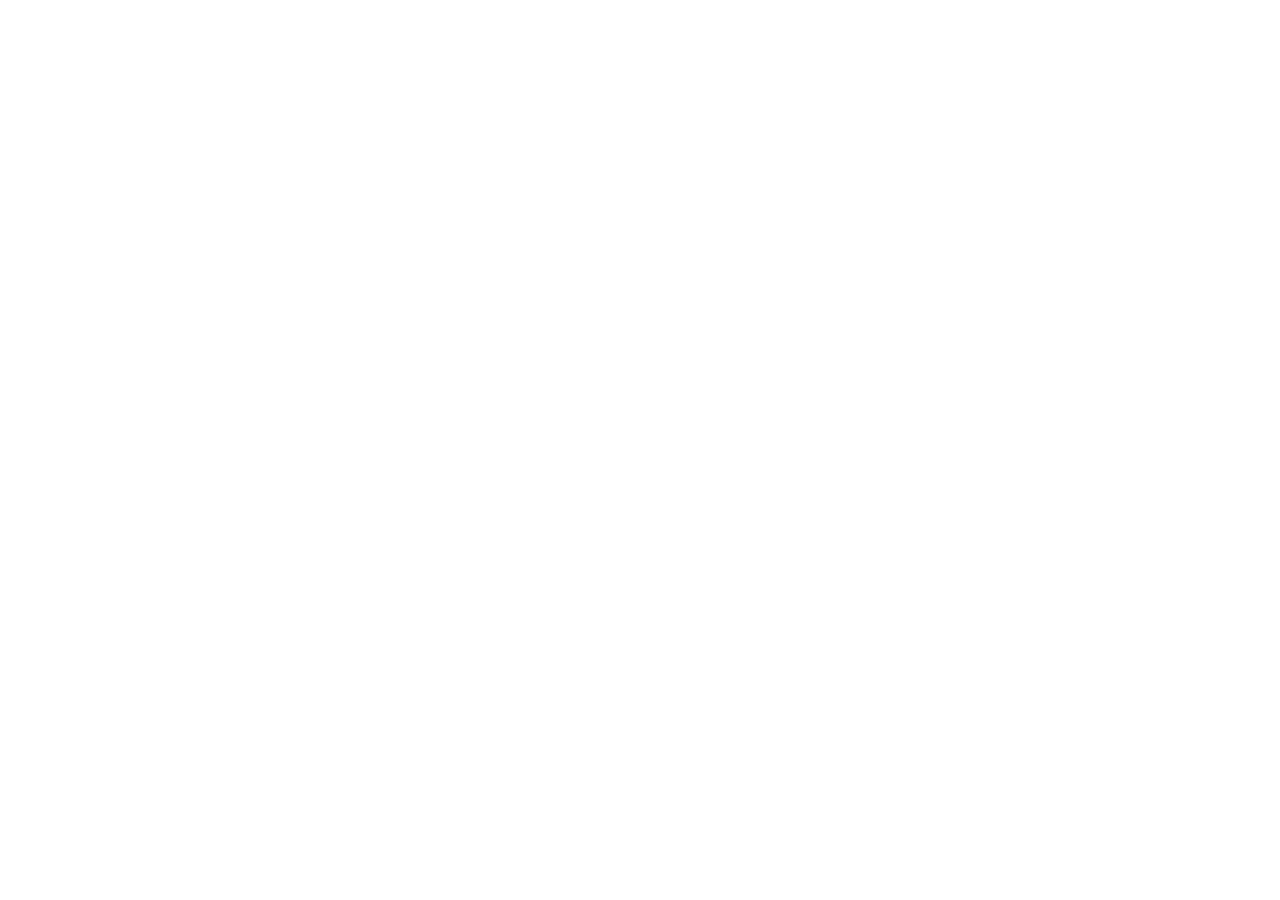
==== admin/index.html @ 7e03e213 "deploy: publish crispy cut store" ====
<!doctype html><html lang="ar" dir="rtl"><head><meta charset="UTF-8"><meta name="viewport" content="width=device-width,initial-scale=1"><title>لوحة كرسبي كات</title>  <script type="module" crossorigin src="/crispy-cut-store-pages/assets/store-service-Q8RsHm2z.js"></script>
  <script type="module" crossorigin src="/crispy-cut-store-pages/assets/admin-CwCUKl8K.js"></script>
  <link rel="stylesheet" crossorigin href="/crispy-cut-store-pages/assets/main-Da9ny7Su.css">
</head><body class="admin-shell"><main class="admin-main" id="dashboard"></main></body></html>
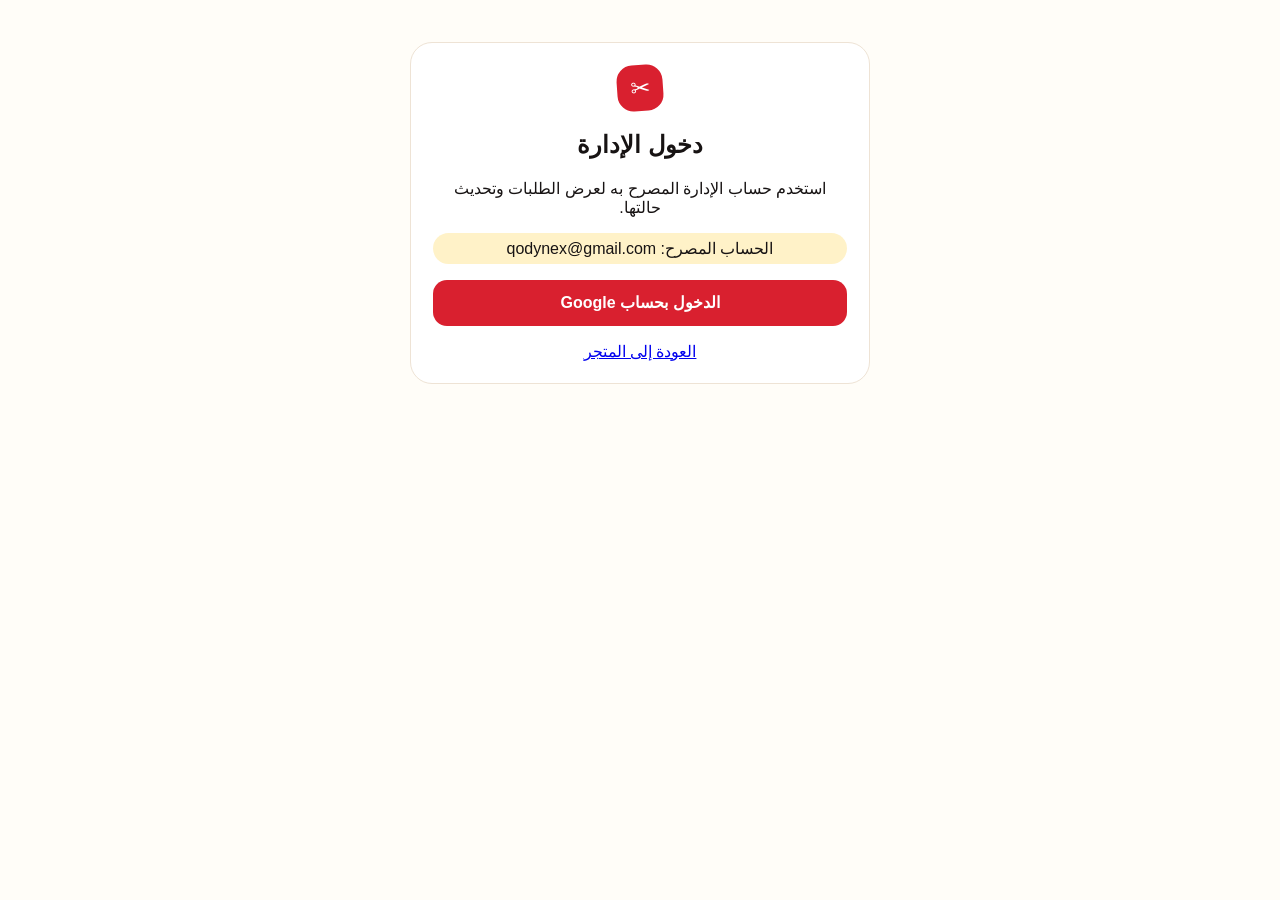
==== commit ab921322: "deploy: publish final storefront and admin dashboard" ====
--- a/admin/index.html
+++ b/admin/index.html
@@ -1,4 +1,5 @@
-<!doctype html><html lang="ar" dir="rtl"><head><meta charset="UTF-8"><meta name="viewport" content="width=device-width,initial-scale=1"><title>لوحة كرسبي كات</title>  <script type="module" crossorigin src="/crispy-cut-store-pages/assets/store-service-Q8RsHm2z.js"></script>
-  <script type="module" crossorigin src="/crispy-cut-store-pages/assets/admin-CwCUKl8K.js"></script>
-  <link rel="stylesheet" crossorigin href="/crispy-cut-store-pages/assets/main-Da9ny7Su.css">
+<!doctype html><html lang="ar" dir="rtl"><head><meta charset="UTF-8"><meta name="viewport" content="width=device-width,initial-scale=1"><title>لوحة كرسبي كات</title>  <script type="module" crossorigin src="../assets/firebase-service-CNL79e_r.js"></script>
+  <script type="module" crossorigin src="../assets/store-service-Bcq0w9nU.js"></script>
+  <script type="module" crossorigin src="../assets/admin-D9PP6BdD.js"></script>
+  <link rel="stylesheet" crossorigin href="../assets/main-Da9ny7Su.css">
 </head><body class="admin-shell"><main class="admin-main" id="dashboard"></main></body></html>
--- a/assets/main-Da9ny7Su.css
+++ b/assets/main-Da9ny7Su.css
@@ -0,0 +1 @@
+:root{--red:#d9202f;--red-dark:#a70f1c;--ink:#171313;--cream:#fff8ec;--yellow:#ffc83d;--white:#fff;--muted:#756d68;--radius:22px;--shadow:0 14px 34px #57101518;font-family:Segoe UI,Tahoma,Arial,sans-serif}*{box-sizing:border-box}html{scroll-behavior:smooth}body{margin:0;background:#fffdf8;color:var(--ink);direction:rtl;padding-bottom:80px}button,input,select,textarea{font:inherit}button,a{touch-action:manipulation}.container{width:min(1180px,calc(100% - 28px));margin:auto}.topbar{background:var(--ink);color:#fff;text-align:center;padding:8px;font-size:13px}.header{position:sticky;top:0;z-index:20;background:#fffdf8dd;-webkit-backdrop-filter:blur(14px);backdrop-filter:blur(14px);border-bottom:1px solid #eee}.header-inner{height:72px;display:flex;align-items:center;gap:18px}.logo{display:flex;align-items:center;gap:10px;text-decoration:none;color:var(--ink);font-weight:900}.logo-mark{width:46px;height:46px;border-radius:16px;background:var(--red);color:#fff;display:grid;place-items:center;font-size:24px;transform:rotate(-4deg)}.desktop-nav{display:flex;gap:18px;margin-inline:auto}.desktop-nav a{color:inherit;text-decoration:none;font-weight:700}.icon-btn,.btn{border:0;border-radius:14px;min-height:46px;padding:10px 17px;cursor:pointer;font-weight:800}.btn-primary{background:var(--red);color:#fff}.btn-dark{background:var(--ink);color:#fff}.btn-light{background:#f4eee5}.cart-count{background:var(--yellow);color:#111;border-radius:99px;padding:2px 7px}.hero{margin-top:26px;background:linear-gradient(120deg,var(--red-dark),var(--red) 60%,#ee5b36);border-radius:32px;color:#fff;min-height:370px;padding:48px;position:relative;overflow:hidden;display:grid;align-items:center}.hero:after{content:"CRISPY";position:absolute;left:-20px;bottom:-35px;font-size:130px;font-weight:1000;color:#ffffff0e;direction:ltr}.hero h1{font-size:clamp(42px,7vw,78px);line-height:.95;margin:0 0 18px;max-width:650px}.hero p{max-width:570px;font-size:18px;line-height:1.8}.hero-actions{display:flex;gap:10px}.section{padding:42px 0}.section-head{display:flex;justify-content:space-between;align-items:end;margin-bottom:20px}.section-head h2{font-size:32px;margin:0}.eyebrow{color:var(--red);font-weight:900}.categories{display:flex;gap:10px;overflow:auto;padding:4px 0 12px}.chip{border:1px solid #eadfd2;background:#fff;border-radius:99px;padding:12px 18px;white-space:nowrap;cursor:pointer}.chip.active{background:var(--ink);color:#fff}.search{width:100%;border:1px solid #e8ded2;background:#fff;border-radius:16px;padding:15px 18px;margin-bottom:16px}.grid{display:grid;grid-template-columns:repeat(4,1fr);gap:18px}.product{background:#fff;border:1px solid #f0e7dc;border-radius:var(--radius);overflow:hidden;box-shadow:0 5px 20px #3f1b0a08;display:flex;flex-direction:column}.product img{width:100%;aspect-ratio:4/3;object-fit:cover;background:#f2e7dc}.product-body{padding:16px;display:flex;flex:1;flex-direction:column}.product h3{margin:0 0 7px}.product p{color:var(--muted);line-height:1.5;margin:0 0 15px}.price-row{display:flex;align-items:center;gap:8px;margin-top:auto}.price{font-weight:900;color:var(--red);font-size:19px}.old{text-decoration:line-through;color:#999}.product .btn{margin-inline-start:auto}.badge{position:absolute;margin:12px;background:var(--yellow);padding:6px 10px;border-radius:99px;font-weight:800}.dialog{border:0;border-radius:26px;padding:0;width:min(680px,calc(100% - 24px));max-height:90vh;box-shadow:0 30px 90px #0005}.dialog::backdrop{background:#170b0a99}.dialog-content{padding:24px}.dialog img{width:100%;height:250px;object-fit:cover;border-radius:18px}.dialog-head{display:flex;justify-content:space-between}.choices{display:flex;flex-wrap:wrap;gap:9px}.choice{border:1px solid #ddd;border-radius:12px;padding:10px;background:#fff}.choice:has(input:checked){border-color:var(--red);background:#fff1f1}.qty{display:flex;align-items:center;gap:12px}.field{display:grid;gap:6px;margin:12px 0}.field input,.field select,.field textarea{border:1px solid #ddd;border-radius:12px;padding:12px}.cart-drawer{position:fixed;inset:0 0 0 auto;width:min(430px,100%);z-index:40;background:#fff;box-shadow:-20px 0 60px #0002;padding:22px;transform:translate(110%);transition:.25s;overflow:auto}.cart-drawer.open{transform:none}.cart-item{display:grid;grid-template-columns:1fr auto;gap:8px;border-bottom:1px solid #eee;padding:14px 0}.totals{background:var(--cream);border-radius:18px;padding:16px;display:grid;gap:8px}.total-line{display:flex;justify-content:space-between}.checkout-layout{display:grid;grid-template-columns:1.3fr .7fr;gap:24px}.panel{background:#fff;border:1px solid #eee3d5;border-radius:22px;padding:22px}.form-grid{display:grid;grid-template-columns:1fr 1fr;gap:12px}.order-card{border:1px solid #eadfd2;border-radius:18px;padding:18px;margin:12px 0}.status{background:#fff2c8;padding:6px 10px;border-radius:99px}.timeline{display:flex;gap:5px;margin:18px 0}.timeline span{height:7px;flex:1;background:#ddd;border-radius:9px}.timeline span.done{background:var(--red)}.bottom-nav{display:none}.admin-shell{display:grid;grid-template-columns:230px 1fr;min-height:100vh}.admin-side{background:var(--ink);color:#fff;padding:24px}.admin-side a{display:block;color:#fff;text-decoration:none;padding:12px;border-radius:10px}.admin-side a:hover{background:#ffffff18}.admin-main{padding:28px}.stats{display:grid;grid-template-columns:repeat(4,1fr);gap:12px}.stat{background:#fff;border:1px solid #eee;border-radius:18px;padding:18px}.stat strong{font-size:28px;display:block}.table-wrap{overflow:auto}table{width:100%;border-collapse:collapse;background:#fff}th,td{padding:13px;border-bottom:1px solid #eee;text-align:right}.empty{text-align:center;padding:40px;color:var(--muted)}:focus-visible{outline:3px solid var(--yellow);outline-offset:2px}@media(max-width:900px){.grid{grid-template-columns:repeat(2,1fr)}.checkout-layout{grid-template-columns:1fr}.desktop-nav{display:none}.stats{grid-template-columns:repeat(2,1fr)}}@media(max-width:600px){body{padding-bottom:92px}.container{width:min(100% - 20px,1180px)}.header-inner{height:62px}.hero{padding:28px 22px;min-height:330px;border-radius:22px}.hero h1{font-size:45px}.hero p{font-size:15px}.grid{gap:10px}.product-body{padding:12px}.product p{font-size:13px}.product .btn{padding:8px 11px;min-height:42px}.bottom-nav{display:grid;grid-template-columns:repeat(5,1fr);position:fixed;bottom:0;inset-inline:0;background:#fff;border-top:1px solid #eee;z-index:30;padding:8px 4px calc(8px + env(safe-area-inset-bottom))}.bottom-nav a{font-size:11px;text-align:center;text-decoration:none;color:#514b47}.bottom-nav b{display:block;font-size:20px}.form-grid{grid-template-columns:1fr}.admin-shell{display:block}.admin-side{display:flex;overflow:auto;padding:10px}.admin-side h2{display:none}.admin-side a{white-space:nowrap}.admin-main{padding:16px}}@media(prefers-reduced-motion:reduce){*{scroll-behavior:auto!important;transition:none!important}}
